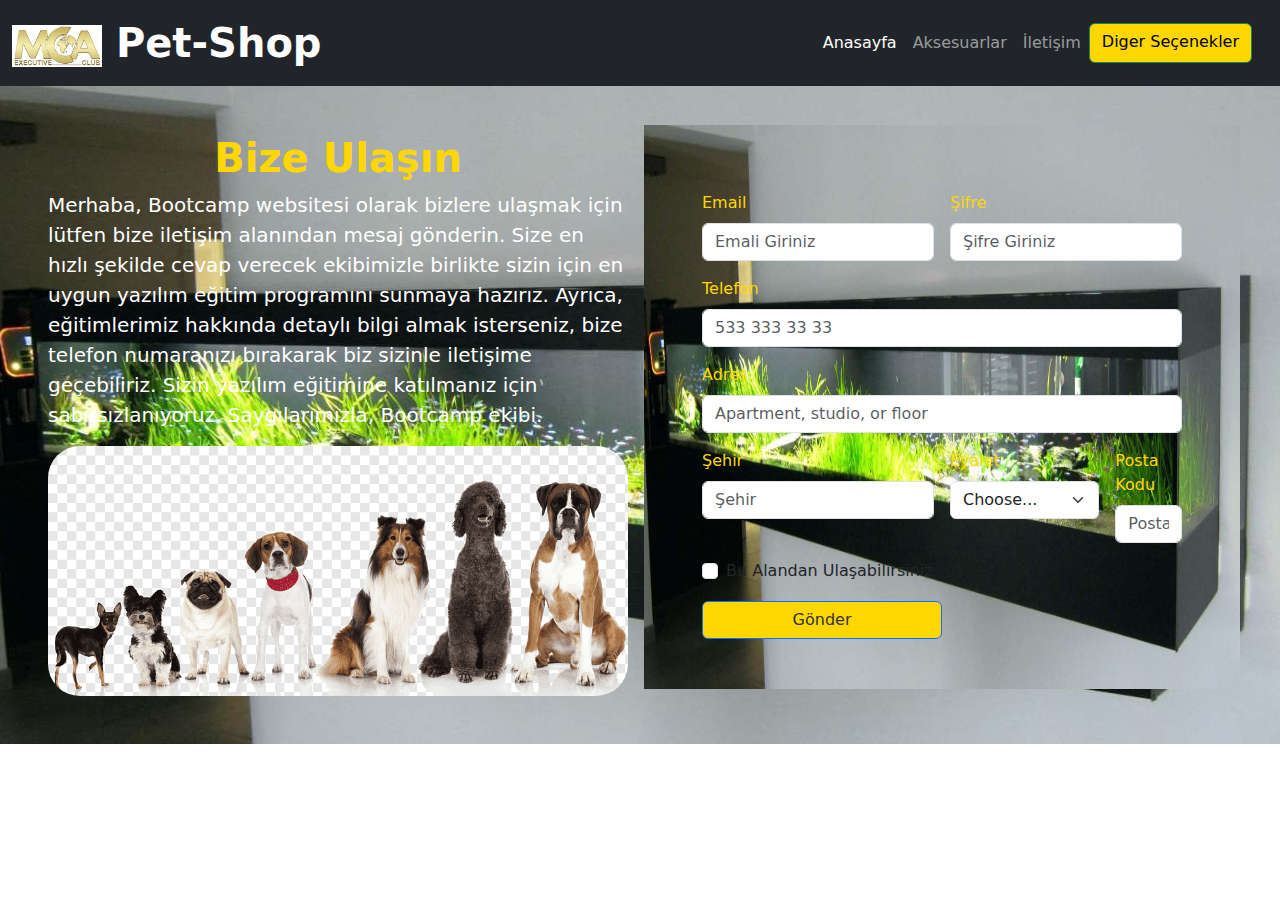
==== iletisim.html @ 29f4d0c8 "first commit" ====
<!DOCTYPE html>
<html lang="en">
<head>
    <meta charset="UTF-8">
    <meta http-equiv="X-UA-Compatible" content="IE=edge">
    <meta name="viewport" content="width=device-width, initial-scale=1.0">
    <title>Pet-Shop-Bize-Ulasın</title>
    <link rel="stylesheet" href="https://cdnjs.cloudflare.com/ajax/libs/bootstrap/5.2.3/css/bootstrap.min.css">
    <link rel="stylesheet" href="still.css">

    <style>
        .navbar-brand:hover{
            color: gold;
            transition: all .3s;
        }
    </style>

</head>
<body>

    <nav class="navbar navbar-expand-lg navbar-dark bg-dark sticky-top">
        <div class="container-fluid">
            <a class="navbar-brand fw-bold fs-1 " style="transition: all 1s;" href="/index.html"> <img
                    style="width: 90px;" src="mcalogo2.jfif" alt=""> Pet-Shop</a>
            <button class="navbar-toggler" type="button" data-bs-toggle="offcanvas"
                data-bs-target="#offcanvasDarkNavbar" aria-controls="offcanvasDarkNavbar">
                <span class="navbar-toggler-icon"></span>
            </button>
            <div class="offcanvas offcanvas-end text-bg-dark" tabindex="-1" id="offcanvasDarkNavbar"
                aria-labelledby="offcanvasDarkNavbarLabel">
                <div class="offcanvas-header">
                    <h5 class="offcanvas-title fw-bold fs-4" id="offcanvasDarkNavbarLabel">M.C.A MENÜ</h5>
                    <button type="button" class="btn-close btn-close-white" data-bs-dismiss="offcanvas"
                        aria-label="Close"></button>
                </div>
                <div class="offcanvas-body">
                    <ul class="navbar-nav justify-content-end flex-grow-1 pe-3">
                        <li class="nav-item">
                            <a class="nav-link active" aria-current="page" href="index.html">Anasayfa</a>
                        </li>
                        <li class="nav-item">
                            <a class="nav-link" href="Aksesuarlar.html">Aksesuarlar</a>
                        </li>
                        <li class="nav-item">
                            <a class="nav-link" href="iletisim.html">İletişim</a>
                        </li>


                        <div class="btn-group">
                            <a class="btn btn-success lead " style="background-color: gold; color: black;"
                                href="aksesuarlar.html">Diger Seçenekler</a>
                        </div>
                </div>
            </div>
        </div>
    </nav>

    
    <div class="row p-5">
        <div class="col-6 ">
            <h1 class="fw-bold fs-1" style="color: gold; text-align: center;" >Bize Ulaşın</h1>
            <p class="lead" style="color: #fff;">Merhaba, Bootcamp websitesi olarak bizlere ulaşmak için lütfen bize iletişim alanından mesaj gönderin. Size en hızlı şekilde cevap verecek ekibimizle birlikte sizin için en uygun yazılım eğitim programını sunmaya hazırız. Ayrıca, eğitimlerimiz hakkında detaylı bilgi almak isterseniz, bize telefon numaranızı bırakarak biz sizinle iletişime geçebiliriz. Sizin yazılım eğitimine katılmanız için sabırsızlanıyoruz. Saygılarımızla, Bootcamp ekibi.</p>
            <img src="/images/pg-2.png" class="w-100 rounded-5" alt="">
        </div>
        <div class="col-lg-6 d-flex flex-column justify-content-center">
            <form class="row g-3">
                <div class="col-md-6">
                  <label for="inputEmail4" class="form-label">Email</label>
                  <input type="email" placeholder="Emali Giriniz" class="form-control" id="inputEmail4">
                </div>
                <div class="col-md-6">
                  <label for="inputPassword4" class="form-label">Şifre</label>
                  <input type="password" placeholder="Şifre Giriniz" class="form-control" id="inputPassword4">
                </div>
                <div class="col-12">
                  <label for="inputAddress" class="form-label">Telefon</label>
                  <input type="text" class="form-control" id="inputAddress" placeholder="533 333 33 33">
                </div>
                <div class="col-12">
                  <label for="inputAddress2" class="form-label">Adres</label>
                  <input type="text" class="form-control" id="inputAddress2" placeholder="Apartment, studio, or floor">
                </div>
                <div class="col-md-6">
                  <label for="inputCity" class="form-label">Şehir</label>
                  <input type="text" placeholder="Şehir " class="form-control" id="inputCity">
                </div>
                <div class="col-md-4">
                  <label for="inputState" class="form-label">Eyalet</label>
                  <select id="inputState" class="form-select">
                    <option selected>Choose...</option>
                    <option>...</option>
                  </select>
                </div>
                <div class="col-md-2">
                  <label for="inputZip" class="form-label">Posta Kodu</label>
                  <input type="text" placeholder="Posta Kodu" class="form-control" id="inputZip">
                </div>
                <div class="col-12">
                  <div class="form-check">
                    <input class="form-check-input" type="checkbox" id="gridCheck">
                    <label class="form-check-label" for="gridCheck">
                        Bu Alandan Ulaşabilirsiniz
                    </label>
                  </div>
                </div>
                <div class="col-12">
                  <button type="submit" class="btn btn-primary">Gönder</button>
                </div>
              </form>
        </div>
    </div>






    <script src="    https://cdnjs.cloudflare.com/ajax/libs/bootstrap/5.2.3/js/bootstrap.min.js">
    </script>    
</body>
</html>
---- still.css ----
.form-label{
    color: gold;
}
.col-12 .btn{
    background-color: gold;
    width: 15rem;
    color: #333;
    transition: .5s;
}

.col-12 .btn:hover{
    background-color: #333;
    transition: all .5s;
    color: #fff;
}

.col{
    margin: 1rem;
    width: 430px;
    padding: 40px;
    flex-wrap: wrap;
}


.col img{ 
    width: 100%;
       height: 300px; 
}
.row{
    background: url(/images/pg-balık3.jpg);
    padding: 50px;
    background-size: 100% 100%;
}

.card-body{
    display: flex;
    flex-direction: column;
    align-items: center;
    justify-content: center;
    
}
.card-body a{
    text-decoration: none;
    color: gold;
    font-family: Impact, Haettenschweiler, 'Arial Narrow Bold', sans-serif;
    
}

.card{
    transition: all .5s;
}
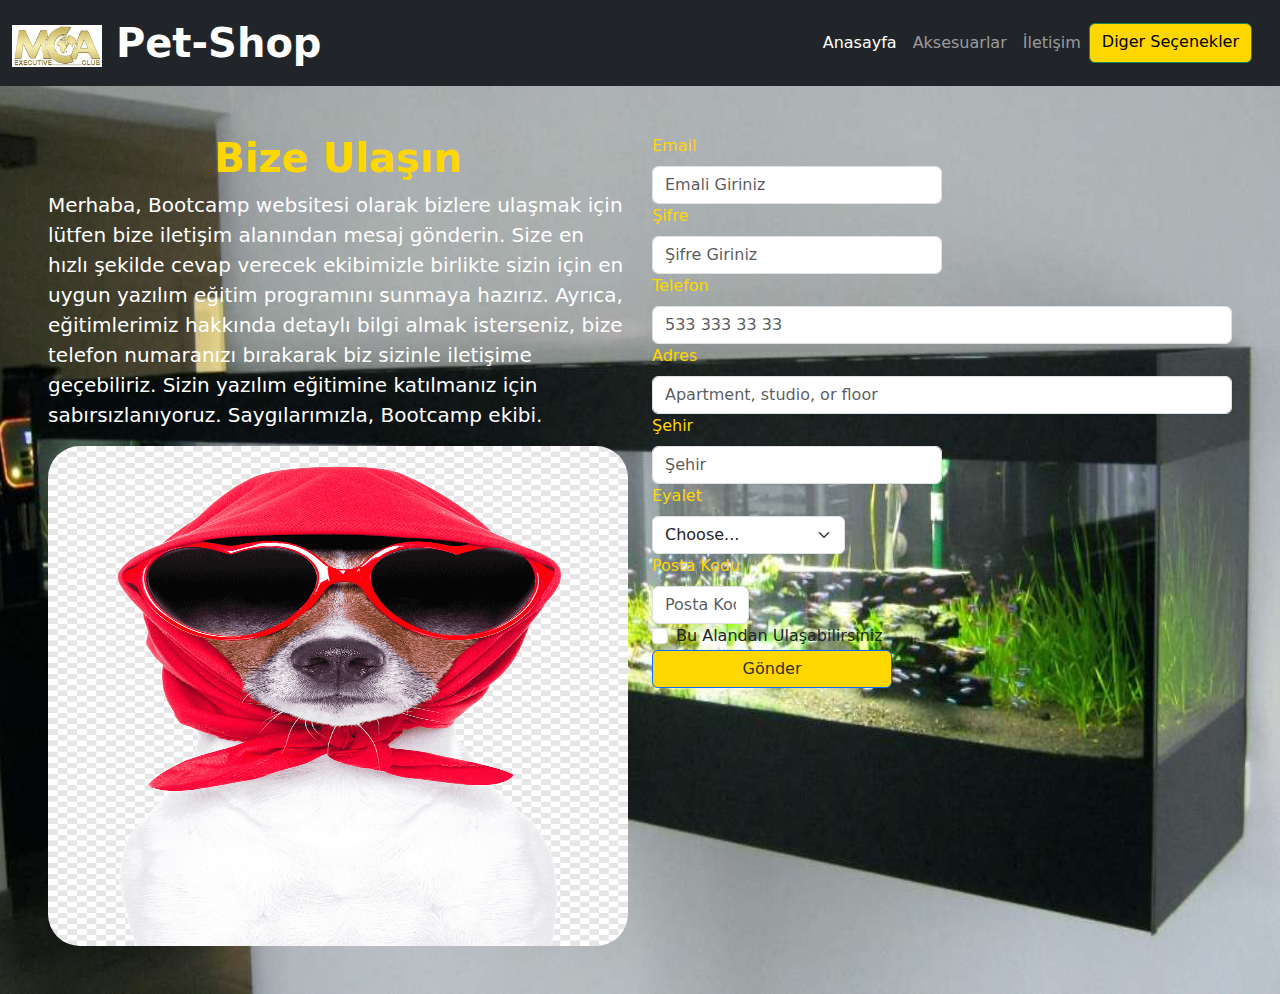
==== commit b60a0c38: "Readme Yüklendi" ====
--- a/iletisim.html
+++ b/iletisim.html
@@ -60,9 +60,9 @@
         <div class="col-6 ">
             <h1 class="fw-bold fs-1" style="color: gold; text-align: center;" >Bize Ulaşın</h1>
             <p class="lead" style="color: #fff;">Merhaba, Bootcamp websitesi olarak bizlere ulaşmak için lütfen bize iletişim alanından mesaj gönderin. Size en hızlı şekilde cevap verecek ekibimizle birlikte sizin için en uygun yazılım eğitim programını sunmaya hazırız. Ayrıca, eğitimlerimiz hakkında detaylı bilgi almak isterseniz, bize telefon numaranızı bırakarak biz sizinle iletişime geçebiliriz. Sizin yazılım eğitimine katılmanız için sabırsızlanıyoruz. Saygılarımızla, Bootcamp ekibi.</p>
-            <img src="/images/pg-2.png" class="w-100 rounded-5" alt="">
+            <img src="/images/pg-aksesuar6.png" class="forms w-100 rounded-5" alt="">
         </div>
-        <div class="col-lg-6 d-flex flex-column justify-content-center">
+        <div class="col-lg-6 d-flex flex-column justify-content-center6>
             <form class="row g-3">
                 <div class="col-md-6">
                   <label for="inputEmail4" class="form-label">Email</label>
--- a/still.css
+++ b/still.css
@@ -51,3 +51,7 @@
     transition: all .5s;
 }
 
+.forms{
+    width: 300px;
+    height: 500px;
+}